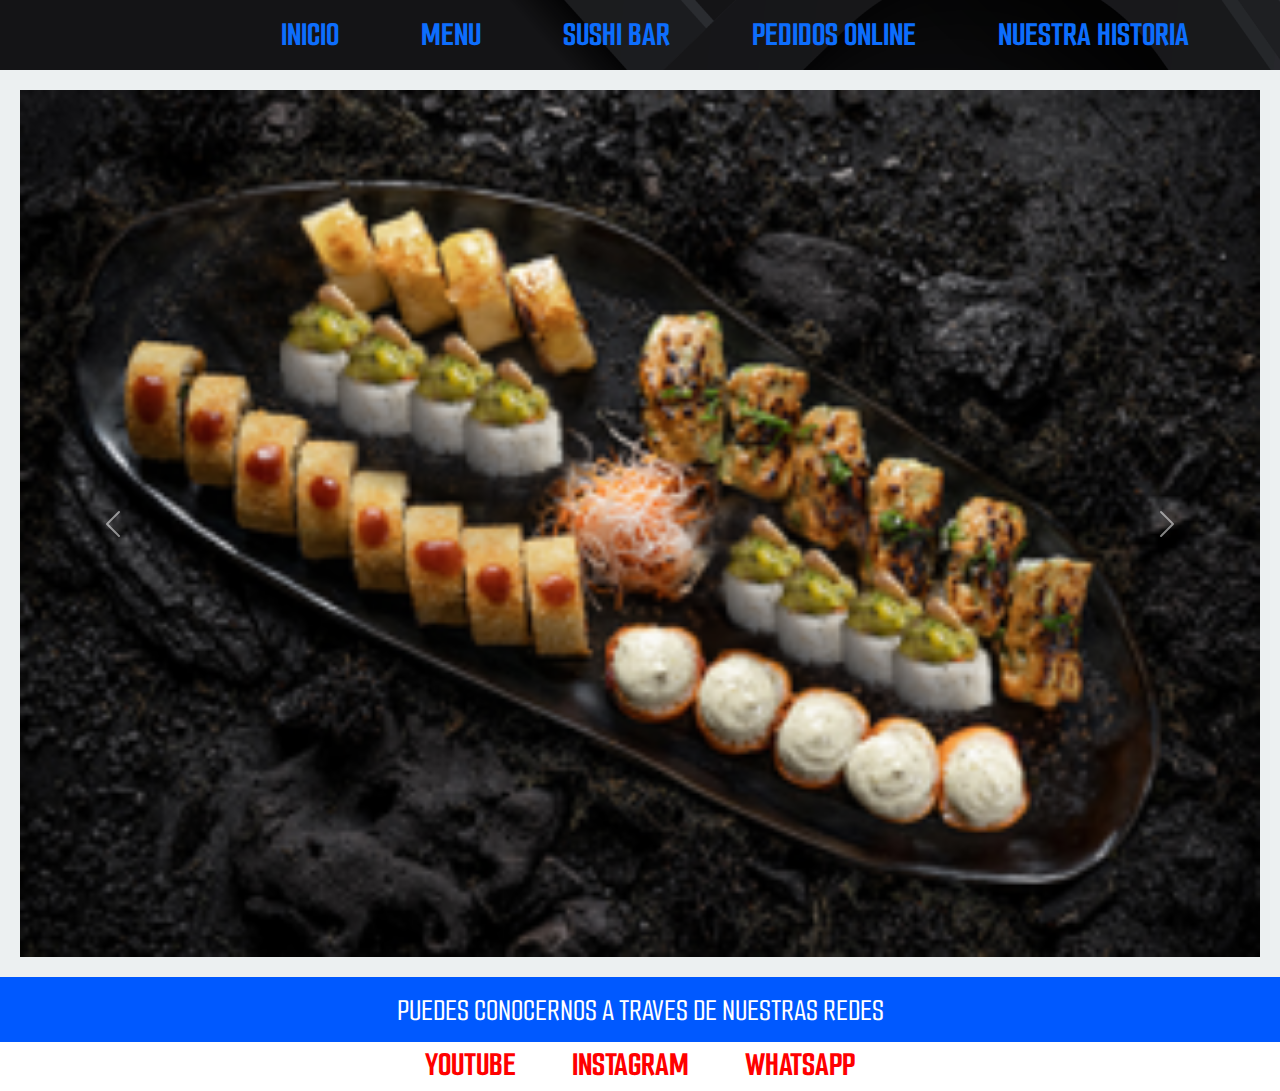
==== views/menu.html @ 80557a97 "pagina de coral sushi" ====
<!DOCTYPE html>
<html lang="en">
<head>
    <meta charset="UTF-8">
    <meta name="viewport" content="width=device-width, initial-scale=1.0">
    
    <link rel="preconnect" href="https://fonts.googleapis.com">
    <link rel="preconnect" href="https://fonts.gstatic.com" crossorigin>
    <link href="https://fonts.googleapis.com/css2?family=Smooch+Sans:wght@100..900&display=swap" rel="stylesheet">
    <link rel="stylesheet" href="https://cdn.jsdelivr.net/npm/bootstrap@5.3.3/dist/css/bootstrap.min.css
    ">
    <link rel="stylesheet" href="../css/styles.css">
    <title>Menú</title>
</head>
<body id="cuerpo">
     <div>
               <header class="coralheader centro"> 
                 <ul class="nav justify-content-center">
                        <li class="nav-item">
                          <a class="nav-link active" href="../index.html">INICIO</a>
                        </li>
                        <li class="nav-item">
                          <a class="nav-link" aria-current="page" href="#">MENU</a>
                        </li>
                        <li class="nav-item">
                          <a class="nav-link" href="./sushibar.html">SUSHI BAR</a>
                        </li>
                        <li class="nav-item">
                          <a class="nav-link" href="./pedidosonline.html">PEDIDOS ONLINE</a>
                        </li>
                        <li class="nav-item">
                            <a class="nav-link" href="./nuestrahistoria.html">NUESTRA HISTORIA</a>
                          </li>
                      </ul>
            </header>
            <main>
                <div id="carouselExample" class="carousel slide col-md12">                    
                    <div class="carousel-inner">
                      <div class="carousel-item active">
                        <img src="../imagen/30piezas.png" class="d-block w-100" alt="...">
                      </div>
                      <div class="carousel-item">
                        <img src="../imagen/45piezas.png" class="d-block w-100" alt="...">
                      </div>
                      <div class="carousel-item">
                        <img src="../imagen/piezas45.jpg" class="d-block w-100" alt="...">
                      </div>
                      <div class="carousel-item">
                        <img src="../imagen/15piezas.jpg" class="d-block w-100" alt="...">
                      </div>
                      <div class="carousel-item">
                        <img src="../imagen/45rolls.jpg" class="d-block w-100" alt="...">
                      </div>
                      <div class="carousel-item">
                        <img src="../imagen/30rolls.jpg" class="d-block w-100" alt="...">
                      </div>
                    </div>
                    <button class="carousel-control-prev" type="button" data-bs-target="#carouselExample" data-bs-slide="prev">
                      <span class="carousel-control-prev-icon" aria-hidden="true"></span>
                      <span class="visually-hidden">Previous</span>
                    </button>
                    <button class="carousel-control-next" type="button" data-bs-target="#carouselExample" data-bs-slide="next">
                      <span class="carousel-control-next-icon" aria-hidden="true"></span>
                      <span class="visually-hidden">Next</span>
                    </button>
                  </div>
         
        
            </main>
        
            <footer class="redes">
                        <h2>PUEDES CONOCERNOS A TRAVES DE NUESTRAS REDES</h2>
                        <a href="http://www.youtube.com" target="_blank" class="links">YOUTUBE</a>
                        <a href="http://www.instagram.com" target="_blank" class="links">INSTAGRAM</a>
                        <a href="http://www.whatsapp.com" target="_blank" class="links">WHATSAPP</a>
            </footer>
            <script src="https://cdn.jsdelivr.net/npm/bootstrap@5.3.3/dist/js/bootstrap.bundle.min.js" integrity="sha384-YvpcrYf0tY3lHB60NNkmXc5s9fDVZLESaAA55NDzOxhy9GkcIdslK1eN7N6jIeHz" crossorigin="anonymous"></script>
          </div>
        
    

</body>
</html>
---- css/styles.css ----
*{
    padding: 0;
    margin: 0;
}

a{
    color: black;
    text-decoration: none;
    margin: 25px;
    size: 155px;
}

/*{


}*/

/*.wsplogo{

    width: 50px;
    height: 50px;
}*/


#presentacion{
    display: flex;
    flex-direction: column;
    font-size:220%;
    text-align: center;
    background-color: aliceblue;


    

}


.lista{
    color: rgb(202, 52, 52);
    text-decoration-line: underline;
    font-size:80%;
    display: flex;
    flex-direction: column;
    
}


h2 {
    font-size: xx-large;
}


.piezas{
    text-align:justify;
    text-align: left;
}


.sushibar{
    text-align:justify;
    font-style: normal;
}



#cuerpo{
    font-weight: bold;
    font-size: 150%;
    font-family:"Smooch Sans", serif;

}


.redes{
    font-family:"Smooch Sans", serif;
    font-size: 35px;
    text-align: center;
    font-style: normal;

}





.coralheader {
    font-family:"Smooch Sans", serif;
    text-align: center;
    width:1470px;
    background-image: url(../imagen/wallpaper.png);
    padding: 0%;
    font-size: 35px;
    height: 70px;
  /*  border: 9px solid rgb(219, 9, 9);*/
}

.inline-element {
    display: inline;
    color: red;

}

.combo{
    color: red;

    
}

/*.encabezado{
    display: inline-block;
    text-align: center;
    font-size:200%;

    margin-top:auto;
    margin-bottom: 1rem;
    padding: 25px;
    font-size: 45px;
    
}*/

.imgmenu{
    display: flex;
    border: 9px solid rgb(219, 9, 9);
    width:1425px;
    margin-bottom: 1rem;
    margin-top: 1rem;
    justify-content: center;



}
.redesx{
    font-family:"Smooch Sans", serif;
    font-size: 35px;
    text-align: center;
    font-style: normal;
    margin-top: 200px;
}

.links{
    font-family:"Smooch Sans", serif;
    display: inline;
    color: red;
    font-weight: bold;
}
/*.encabezado {
    display: inline-block;
    width: 150px;
    height: 100px;
    background-color: lightgreen;
    margin: 10px;
}*/

.tabla{

    margin: 5%;
    border: 9px solid;
    margin-left: 7%;
}

.h1coral{
    text-align: center;
    padding: 15px;
    border: 9px solid rgb(219, 9, 9);

}


  
.centro {
    display: flex;
    justify-content: space-around;
    align-items: center;
}
  
header.sticky {
    position: sticky;
    top: 0;
}
  
nav {
    width: 70%;
}
  

.flexbox{
    display: flex;
    flex-direction:column;
}
.imgmenu2{
    display: flex;
    flex-direction: column;
}
.estamos{
    text-align: center;
}
.parrafo{
    text-align: left;
    display: flex;
    flex-direction: column;

}

.pregunta{
    text-align: center;
    height: 20px;
    font-size: 40px;
}



.saludo{
    
    background-color: rgb(123, 8, 246);
    padding: 55px;
    margin-top: 50px;
}  

.contenedor {
    display: grid;
    grid-template-areas: 
        "header header"
        "sidebar content"
        "footer footer";
    grid-template-columns: 500px 1fr;
    grid-template-rows: 80px 1fr 60px;
    height: 100vh;
    gap: 10px;
    padding: 10px;
}
header{
    text-align: center;
    width:1400px;
    background-image: url(../imagen/wallpaper.png);

    font-size: 35px;
    height: 25px;
    grid-area: header;  
    padding: 20px;
}
aside {
    grid-area: sidebar;
    background-color: #8000ff;
    padding: 20px;
    color: white;
    text-align: center;
}
main {
    grid-area: content;
    background-color: #ecf0f1;
    padding: 20px;
    text-align: justify;
}

footer {
    grid-area: footer;
    background-color: #0059ff;
    color: white;
    text-align: center;
    padding: 15px;
    height: 65px;
}

.contenedor2 {
    display: grid;
    grid-template-areas: 
        "header header"
        "content content"
        "footer footer";
    grid-template-columns: 500px 1fr;
    grid-template-rows: 80px 350px 60px;
    height: 100vh;
    gap: 10px;
    padding: 10px;
}
.saludo2{
    font-size: 35px;
    background-color: rgb(255, 255, 255);
    padding: 8px;
    margin-top: 45px;

}  

/*.contenedor3{
    
    display: grid;
    grid-template-areas: 
        "header header"
        "content content"
        "content content"
        "footer footer";
    grid-template-columns: 720px 720px ;
    grid-template-rows: 80px 500px 700px 60px;
 


}*/
.main3 {
    grid-area: content;

    padding: 20px;
    text-align: justify;
    
}



@media (min-width: 769px) {

    .parrafo {
        font-size: 45px;
    }
}

/* Tamaño de texto para dispositivos móviles */
@media (max-width: 768px) {

    .parrafo {
        font-size: 25px;
    }
}
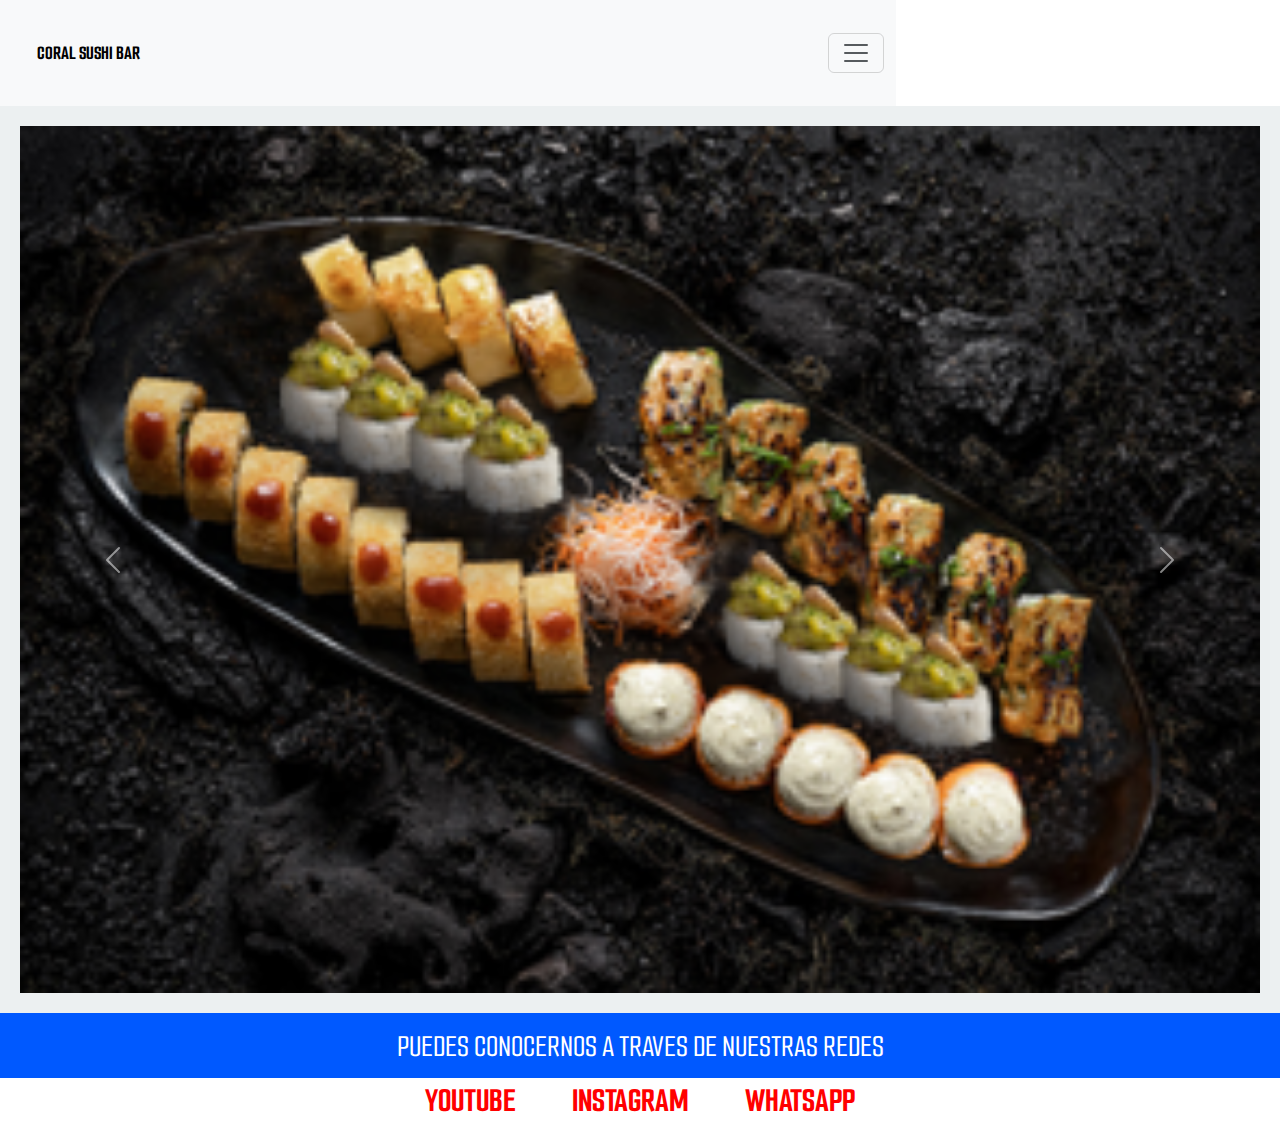
==== commit 1595fef5: "compilacion de scss y sass" ====
--- a/views/menu.html
+++ b/views/menu.html
@@ -13,26 +13,38 @@
     <title>Menú</title>
 </head>
 <body id="cuerpo">
-     <div>
-               <header class="coralheader centro"> 
-                 <ul class="nav justify-content-center">
-                        <li class="nav-item">
-                          <a class="nav-link active" href="../index.html">INICIO</a>
-                        </li>
-                        <li class="nav-item">
-                          <a class="nav-link" aria-current="page" href="#">MENU</a>
-                        </li>
-                        <li class="nav-item">
-                          <a class="nav-link" href="./sushibar.html">SUSHI BAR</a>
-                        </li>
-                        <li class="nav-item">
-                          <a class="nav-link" href="./pedidosonline.html">PEDIDOS ONLINE</a>
-                        </li>
-                        <li class="nav-item">
-                            <a class="nav-link" href="./nuestrahistoria.html">NUESTRA HISTORIA</a>
-                          </li>
-                      </ul>
-            </header>
+  <nav class="navbar bg-body-tertiary">
+    <div class="container-fluid">
+      <a class="navbar-brand" href="../index.html">CORAL SUSHI BAR</a>
+      <button class="navbar-toggler" type="button" data-bs-toggle="offcanvas" data-bs-target="#offcanvasNavbar" aria-controls="offcanvasNavbar" aria-label="Toggle navigation">
+        <span class="navbar-toggler-icon"></span>
+      </button>
+      <div class="offcanvas offcanvas-end" tabindex="-1" id="offcanvasNavbar" aria-labelledby="offcanvasNavbarLabel">
+        <div class="offcanvas-header">
+          <h5 class="offcanvas-title" id="offcanvasNavbarLabel">El sushi es un manjar</h5>
+          <button type="button" class="btn-close" data-bs-dismiss="offcanvas" aria-label="Close"></button>
+        </div>
+        <div class="offcanvas-body">
+          <ul class="navbar-nav justify-content-end flex-grow-1 pe-3">
+            <li class="nav-item">
+              <a class="nav-link active" aria-current="page" href="../index.html">INICIO</a>
+            </li>
+            <li class="nav-item">
+              <a class="nav-link" href="#">MENU</a>
+            </li>
+            <li class="nav-link">
+                <a class="nav-link" href="./sushibar.html">SUSHI BAR</a>
+            </li>
+            <li class="nav-link">
+                <a class="nav-link" href="./pedidosonline.html">PEDIDOS ONLINE</a>
+            </li>
+            <li class="nav-link">
+                <a class="nav-link" href="./nuestrahistoria.html">NOSOTROS</a>
+            </li>
+        </div>
+      </div>
+    </div>
+  </nav>    
             <main>
                 <div id="carouselExample" class="carousel slide col-md12">                    
                     <div class="carousel-inner">
--- a/css/styles.css
+++ b/css/styles.css
@@ -86,11 +86,11 @@
 .coralheader {
     font-family:"Smooch Sans", serif;
     text-align: center;
-    width:1470px;
+    width:800px;
     background-image: url(../imagen/wallpaper.png);
     padding: 0%;
     font-size: 35px;
-    height: 70px;
+    height: px;
   /*  border: 9px solid rgb(219, 9, 9);*/
 }
 
@@ -134,7 +134,7 @@
     font-size: 35px;
     text-align: center;
     font-style: normal;
-    margin-top: 200px;
+   
 }
 
 .links{
@@ -260,7 +260,7 @@
     padding: 15px;
     height: 65px;
 }
-
+*/
 .contenedor2 {
     display: grid;
     grid-template-areas: 
@@ -281,7 +281,7 @@
 
 }  
 
-/*.contenedor3{
+.contenedor3{
     
     display: grid;
     grid-template-areas: 
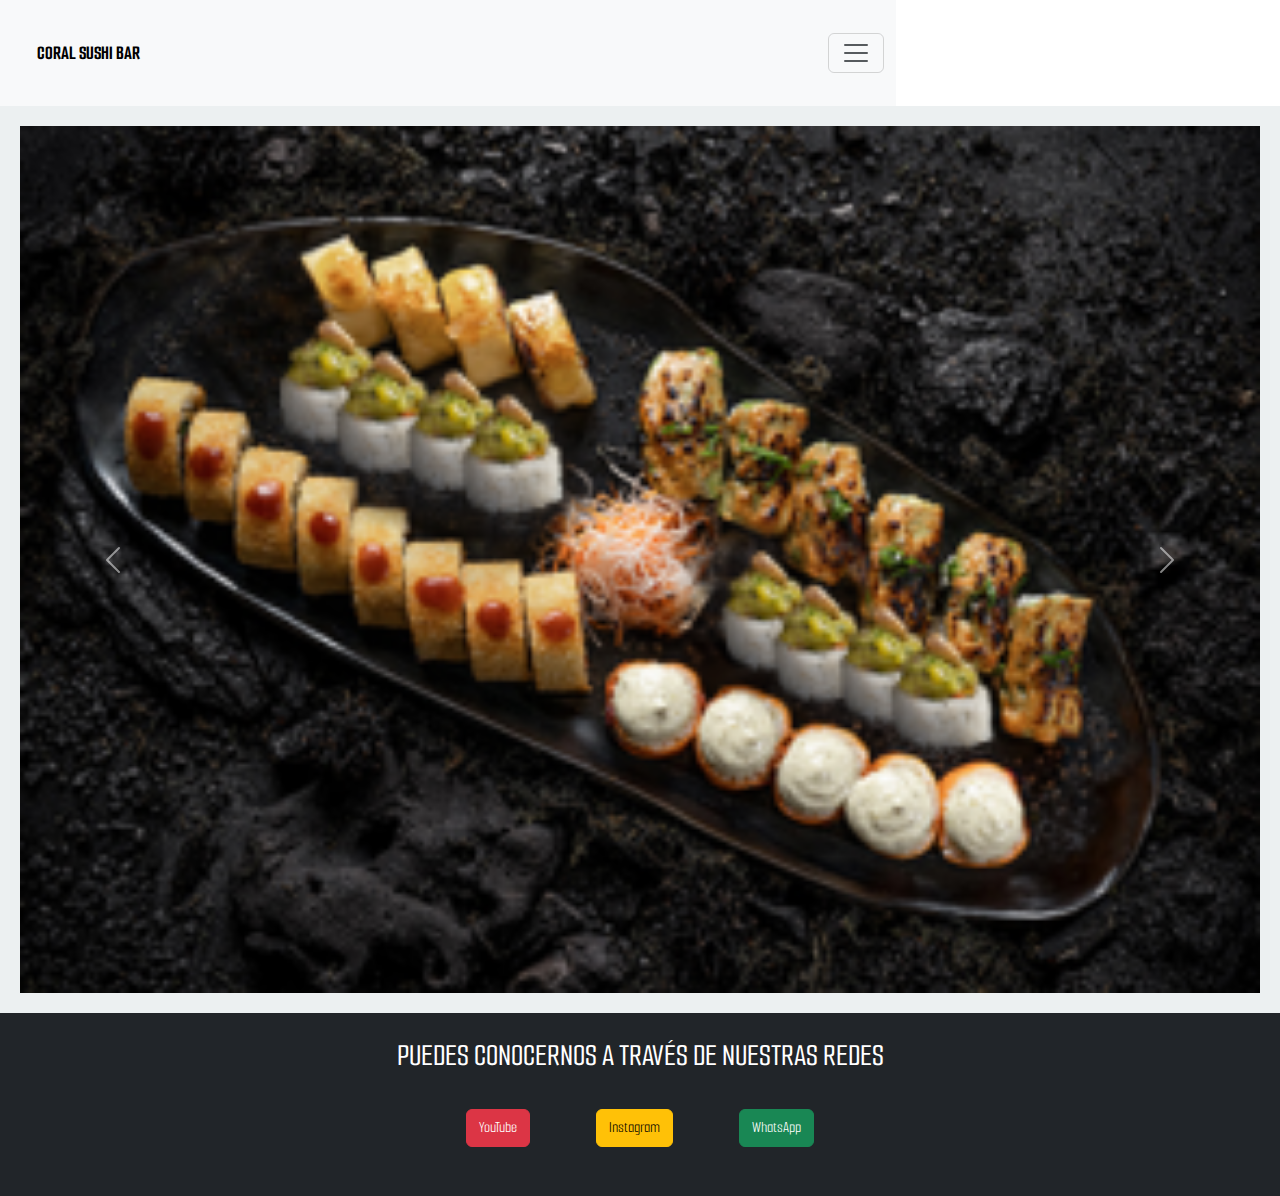
==== commit 03894179: "cambios antes de sass" ====
--- a/views/menu.html
+++ b/views/menu.html
@@ -9,7 +9,7 @@
     <link href="https://fonts.googleapis.com/css2?family=Smooch+Sans:wght@100..900&display=swap" rel="stylesheet">
     <link rel="stylesheet" href="https://cdn.jsdelivr.net/npm/bootstrap@5.3.3/dist/css/bootstrap.min.css
     ">
-    <link rel="stylesheet" href="../css/styles.css">
+    <link rel="stylesheet" href="../css/backup.css">
     <title>Menú</title>
 </head>
 <body id="cuerpo">
@@ -79,14 +79,16 @@
          
         
             </main>
-        
-            <footer class="redes">
-                        <h2>PUEDES CONOCERNOS A TRAVES DE NUESTRAS REDES</h2>
-                        <a href="http://www.youtube.com" target="_blank" class="links">YOUTUBE</a>
-                        <a href="http://www.instagram.com" target="_blank" class="links">INSTAGRAM</a>
-                        <a href="http://www.whatsapp.com" target="_blank" class="links">WHATSAPP</a>
-            </footer>
-            <script src="https://cdn.jsdelivr.net/npm/bootstrap@5.3.3/dist/js/bootstrap.bundle.min.js" integrity="sha384-YvpcrYf0tY3lHB60NNkmXc5s9fDVZLESaAA55NDzOxhy9GkcIdslK1eN7N6jIeHz" crossorigin="anonymous"></script>
+            
+            <footer class="text-center p-4 bg-dark text-white">
+              <h2>PUEDES CONOCERNOS A TRAVÉS DE NUESTRAS REDES</h2>
+              <div class="d-flex justify-content-center gap-3">
+                  <a href="http://www.youtube.com" target="_blank" class="btn btn-danger">YouTube</a>
+                  <a href="http://www.instagram.com" target="_blank" class="btn btn-warning">Instagram</a>
+                  <a href="http://www.whatsapp.com" target="_blank" class="btn btn-success">WhatsApp</a>
+              </div>
+          </footer>
+          <script src="https://cdn.jsdelivr.net/npm/bootstrap@5.3.3/dist/js/bootstrap.bundle.min.js" integrity="sha384-YvpcrYf0tY3lHB60NNkmXc5s9fDVZLESaAA55NDzOxhy9GkcIdslK1eN7N6jIeHz" crossorigin="anonymous"></script>
           </div>
         
     
--- a/css/backup.css
+++ b/css/backup.css
@@ -0,0 +1,320 @@
+*{
+    padding: 0;
+    margin: 0;
+}
+
+a{
+    color: black;
+    text-decoration: none;
+    margin: 25px;
+    size: 155px;
+}
+
+/*{
+
+
+}*/
+
+/*.wsplogo{
+
+    width: 50px;
+    height: 50px;
+}*/
+
+
+#presentacion{
+    display: flex;
+    flex-direction: column;
+    font-size:220%;
+    text-align: center;
+    background-color: aliceblue;
+
+
+    
+
+}
+
+
+.lista{
+    color: rgb(202, 52, 52);
+    text-decoration-line: underline;
+    font-size:80%;
+    display: flex;
+    flex-direction: column;
+    
+}
+
+
+h2 {
+    font-size: xx-large;
+}
+
+
+/*.piezas{
+    text-align:justify;
+    text-align: left;
+}*/
+
+
+.sushibar{
+    text-align:justify;
+    font-style: normal;
+}
+
+
+
+#cuerpo{
+    font-weight: bold;
+    font-size: 150%;
+    font-family:"Smooch Sans", serif;
+
+}
+
+
+.redes{
+    font-family:"Smooch Sans", serif;
+    font-size: 35px;
+    text-align: center;
+    font-style: normal;
+
+}
+
+
+
+
+
+/*.coralheader {
+    font-family:"Smooch Sans", serif;
+    text-align: center;
+    width:800px;
+    background-image: url(../imagen/wallpaper.png);
+    padding: 0%;
+    font-size: 35px;
+    height: px;
+  /*  border: 9px solid rgb(219, 9, 9);
+}
+
+/*.inline-element {
+    display: inline;
+    color: red;
+
+}*/
+
+/*.combo{
+    color: red;
+
+    
+}*/
+
+/*.encabezado{
+    display: inline-block;
+    text-align: center;
+    font-size:200%;
+
+    margin-top:auto;
+    margin-bottom: 1rem;
+    padding: 25px;
+    font-size: 45px;
+    
+}*/
+
+.imgmenu{
+    display: flex;
+    border: 9px solid rgb(219, 9, 9);
+    width:1425px;
+    margin-bottom: 1rem;
+    margin-top: 1rem;
+    justify-content: center;
+
+
+
+}
+.redesx{
+    font-family:"Smooch Sans", serif;
+    font-size: 35px;
+    text-align: center;
+    font-style: normal;
+   
+}
+
+.links{
+    font-family:"Smooch Sans", serif;
+    display: inline;
+    color: red;
+    font-weight: bold;
+}*/
+/*.encabezado {
+    display: inline-block;
+    width: 150px;
+    height: 100px;
+    background-color: lightgreen;
+    margin: 10px;
+}*/
+
+.tabla{
+
+    margin: 5%;
+    border: 9px solid;
+    margin-left: 7%;
+}
+
+.h1coral{
+    text-align: center;
+    padding: 15px;
+    border: 9px solid rgb(219, 9, 9);
+
+}
+
+
+  
+/*.centro {
+    display: flex;
+    justify-content: space-around;
+    align-items: center;
+}*/
+  
+header.sticky {
+    position: sticky;
+    top: 0;
+}
+  
+nav {
+    width: 70%;
+}
+  
+
+.flexbox{
+    display: flex;
+    flex-direction:column;
+}
+.imgmenu2{
+    display: flex;
+    flex-direction: column;
+}
+.estamos{
+    text-align: center;
+}
+.parrafo{
+    text-align: left;
+    display: flex;
+    flex-direction: column;
+
+}
+
+.pregunta{
+    text-align: center;
+    height: 20px;
+    font-size: 40px;
+}
+
+
+
+.saludo{
+    
+    background-color: rgb(123, 8, 246);
+    padding: 55px;
+    margin-top: 50px;
+}  
+
+.contenedor {
+    display: grid;
+    grid-template-areas: 
+        "header header"
+        "sidebar content"
+        "footer footer";
+    grid-template-columns: 500px 1fr;
+    grid-template-rows: 80px 1fr 60px;
+    height: 10vh;
+    gap: 10px;
+    padding: 10px;
+}
+header{
+    text-align: center;
+    width:1400px;
+    background-image: url(../imagen/wallpaper.png);
+
+    font-size: 35px;
+    height: 25px;
+    grid-area: header;  
+    padding: 20px;
+}
+aside {
+    grid-area: sidebar;
+    background-color: #8000ff;
+    padding: 20px;
+    color: white;
+    text-align: center;
+}
+main {
+    grid-area: content;
+    background-color: #ecf0f1;
+    padding: 20px;
+    text-align: justify;
+}
+
+footer {
+    grid-area: footer;
+    background-color: #0059ff;
+    color: white;
+    text-align: center;
+    padding: 15px;
+    
+}
+*/
+.contenedor2 {
+    display: grid;
+    grid-template-areas: 
+        "header header"
+        "content content"
+        "footer footer";
+    grid-template-columns: 500px 1fr;
+    grid-template-rows: 80px 350px 60px;
+    height: 100vh;
+    gap: 10px;
+    padding: 10px;
+}
+.saludo2{
+    font-size: 35px;
+    background-color: rgb(255, 255, 255);
+    padding: 8px;
+    margin-top: 45px;
+
+}  
+
+.contenedor3{
+    
+    display: grid;
+    grid-template-areas: 
+        "header header"
+        "content content"
+        "content content"
+        "footer footer";
+    grid-template-columns: 720px 720px ;
+    grid-template-rows: 80px 500px 700px 60px;
+ 
+
+
+}*/
+.main3 {
+    grid-area: content;
+    padding: 20px;
+    text-align: justify;
+    
+}
+
+
+
+@media (min-width: 769px) {
+
+    .parrafo {
+        font-size: 45px;
+    }
+}
+
+/* Tamaño de texto para dispositivos móviles */
+@media (max-width: 768px) {
+
+    .parrafo {
+        font-size: 25px;
+    }
+}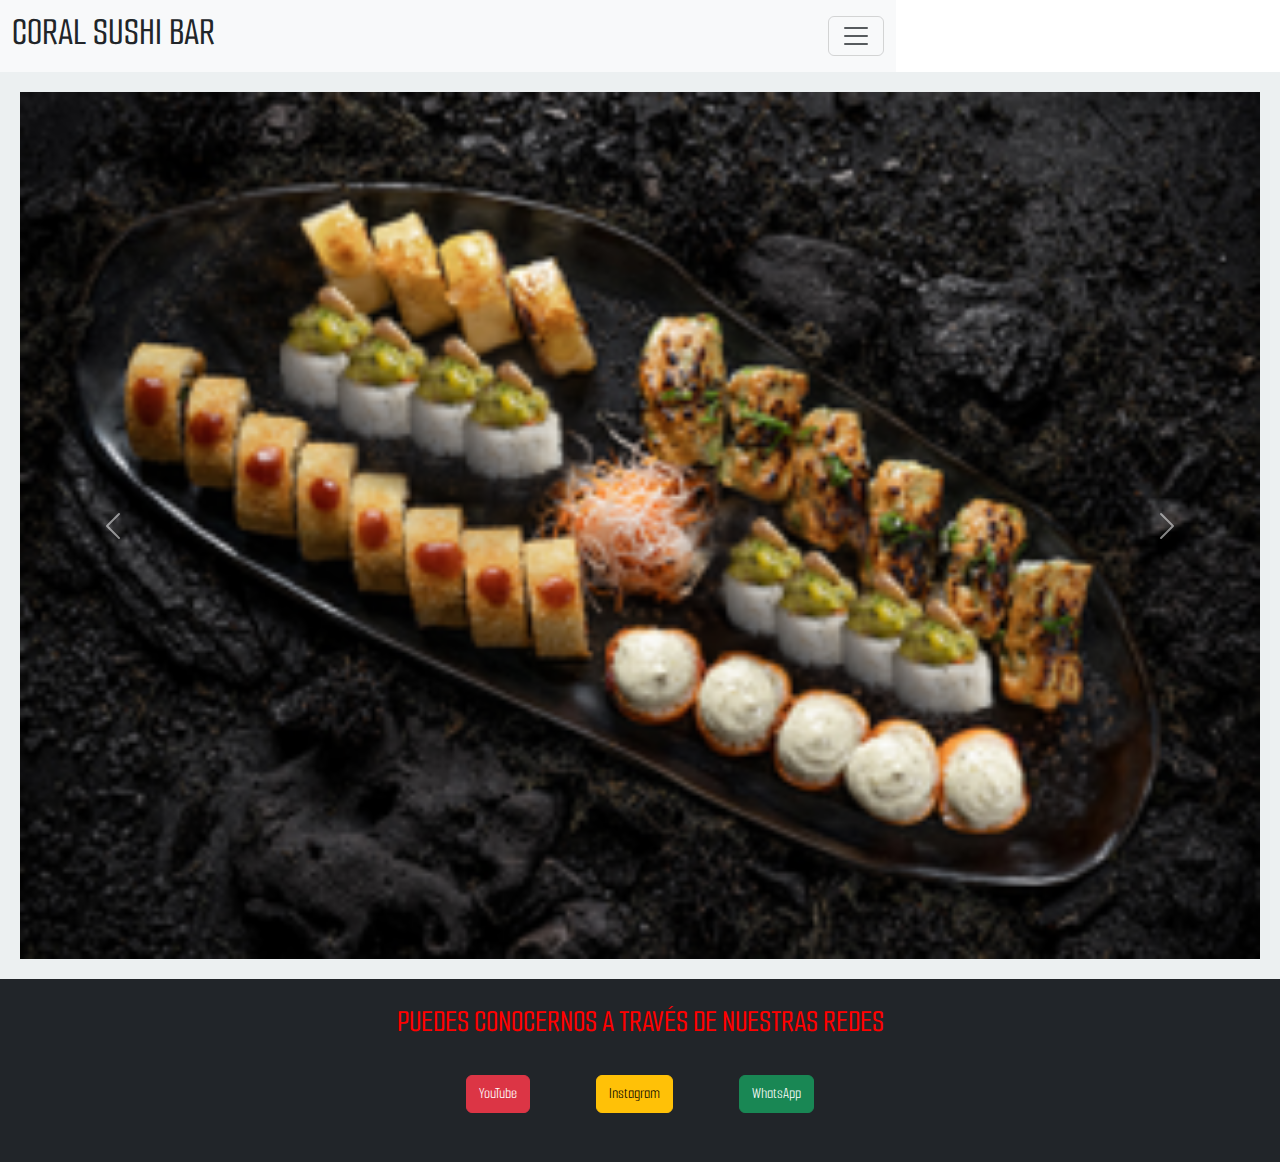
==== commit 6eb41f7b: "aplicado sass" ====
--- a/views/menu.html
+++ b/views/menu.html
@@ -9,13 +9,13 @@
     <link href="https://fonts.googleapis.com/css2?family=Smooch+Sans:wght@100..900&display=swap" rel="stylesheet">
     <link rel="stylesheet" href="https://cdn.jsdelivr.net/npm/bootstrap@5.3.3/dist/css/bootstrap.min.css
     ">
-    <link rel="stylesheet" href="../css/backup.css">
+    <link rel="stylesheet" href="../styless.css">
     <title>Menú</title>
 </head>
 <body id="cuerpo">
   <nav class="navbar bg-body-tertiary">
     <div class="container-fluid">
-      <a class="navbar-brand" href="../index.html">CORAL SUSHI BAR</a>
+      <h1>CORAL SUSHI BAR</h1>
       <button class="navbar-toggler" type="button" data-bs-toggle="offcanvas" data-bs-target="#offcanvasNavbar" aria-controls="offcanvasNavbar" aria-label="Toggle navigation">
         <span class="navbar-toggler-icon"></span>
       </button>
--- a/styless.css
+++ b/styless.css
@@ -0,0 +1,112 @@
+h2 {
+  font-size: xx-large;
+  color: red;
+}
+
+/*#cuerpo{
+    font-weight: bold;
+    font-size: 150%;
+    font-family:"Smooch Sans", serif;
+
+}*/
+a {
+  color: black;
+  text-decoration: none;
+  margin: 25px;
+  size: 155px;
+}
+
+nav {
+  width: 70%;
+}
+
+.sushibar {
+  text-align: justify;
+  font-style: normal;
+}
+
+.lista {
+  color: rgb(202, 52, 52);
+  text-decoration-line: underline;
+  font-size: 80%;
+  display: flex;
+  flex-direction: column;
+}
+
+.parrafo {
+  text-align: left;
+  display: flex;
+  flex-direction: column;
+  font-size: 55px;
+}
+
+.estamos {
+  text-align: center;
+}
+
+#presentacion {
+  display: flex;
+  flex-direction: column;
+  font-size: 220%;
+  text-align: center;
+  background-color: aliceblue;
+}
+
+/*aside {
+    grid-area: sidebar;
+    background-color: #8000ff;
+    padding: 20px;
+    color: white;
+    text-align: center;
+}
+/*main {
+    grid-area: content;
+    background-color: #ecf0f1;
+    padding: 20px;
+    text-align: justify;
+}*/
+/*.pregunta{
+    text-align: center;
+    height: 20px;
+    font-size: 40px;
+}*/
+body {
+  font-weight: bold;
+  font-size: 150%;
+  font-family: "Smooch Sans", serif;
+}
+body nav {
+  width: 70%;
+}
+body a {
+  color: black;
+  text-decoration: none;
+  margin: 25px;
+  size: 155px;
+}
+body aside {
+  grid-area: sidebar;
+  background-color: #8000ff;
+  padding: 20px;
+  color: white;
+  text-align: center;
+}
+body main {
+  grid-area: content;
+  background-color: #ecf0f1;
+  padding: 20px;
+  text-align: justify;
+}
+body .pregunta {
+  text-align: center;
+  height: 20px;
+  font-size: 40px;
+}
+body .saludo2 {
+  font-size: 35px;
+  background-color: rgb(216, 68, 68);
+  padding: 8px;
+  margin-top: 45px;
+}
+
+/*# sourceMappingURL=styless.css.map */
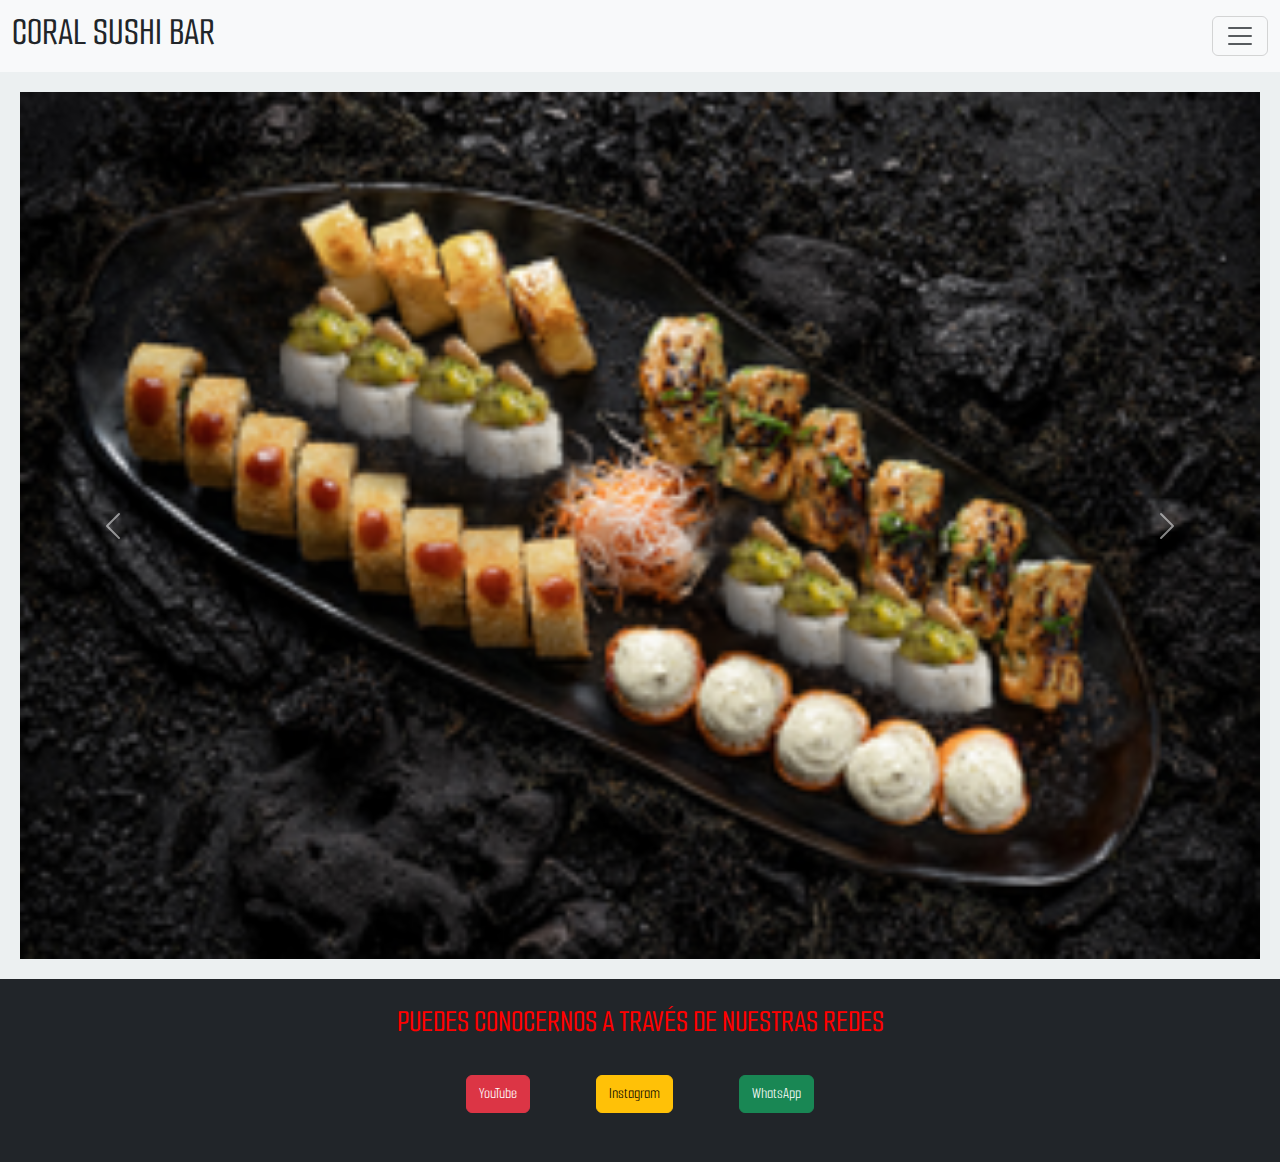
==== commit 80762aae: "version final" ====
--- a/views/menu.html
+++ b/views/menu.html
@@ -9,10 +9,11 @@
     <link href="https://fonts.googleapis.com/css2?family=Smooch+Sans:wght@100..900&display=swap" rel="stylesheet">
     <link rel="stylesheet" href="https://cdn.jsdelivr.net/npm/bootstrap@5.3.3/dist/css/bootstrap.min.css
     ">
+    <link rel="shortcut icon" href="/proyecto/imagen/favicon.ico" type="image/x-icon">
     <link rel="stylesheet" href="../styless.css">
     <title>Menú</title>
 </head>
-<body id="cuerpo">
+<body id="cuerpo"> 
   <nav class="navbar bg-body-tertiary">
     <div class="container-fluid">
       <h1>CORAL SUSHI BAR</h1>
@@ -49,22 +50,22 @@
                 <div id="carouselExample" class="carousel slide col-md12">                    
                     <div class="carousel-inner">
                       <div class="carousel-item active">
-                        <img src="../imagen/30piezas.png" class="d-block w-100" alt="...">
+                        <img src="../imagen/30piezas.png" class="d-block w-100" alt="30 piezas de sushi Buenos Aires">
                       </div>
                       <div class="carousel-item">
-                        <img src="../imagen/45piezas.png" class="d-block w-100" alt="...">
+                        <img src="../imagen/45piezas.png" class="d-block w-100" alt="45 piezas omakase selection">
                       </div>
                       <div class="carousel-item">
-                        <img src="../imagen/piezas45.jpg" class="d-block w-100" alt="...">
+                        <img src="../imagen/piezas45.jpg" class="d-block w-100" alt="45 piezas especial coral">
                       </div>
                       <div class="carousel-item">
-                        <img src="../imagen/15piezas.jpg" class="d-block w-100" alt="...">
+                        <img src="../imagen/15piezas.jpg" class="d-block w-100" alt="15 piezas de sushi">
                       </div>
                       <div class="carousel-item">
-                        <img src="../imagen/45rolls.jpg" class="d-block w-100" alt="...">
+                        <img src="../imagen/45rolls.jpg" class="d-block w-100" alt="45 rolls de sushi especial">
                       </div>
                       <div class="carousel-item">
-                        <img src="../imagen/30rolls.jpg" class="d-block w-100" alt="...">
+                        <img src="../imagen/30rolls.jpg" class="d-block w-100" alt="30 piezas de sushi">
                       </div>
                     </div>
                     <button class="carousel-control-prev" type="button" data-bs-target="#carouselExample" data-bs-slide="prev">
--- a/styless.css
+++ b/styless.css
@@ -76,7 +76,7 @@
   font-family: "Smooch Sans", serif;
 }
 body nav {
-  width: 70%;
+  width: 100%;
 }
 body a {
   color: black;
